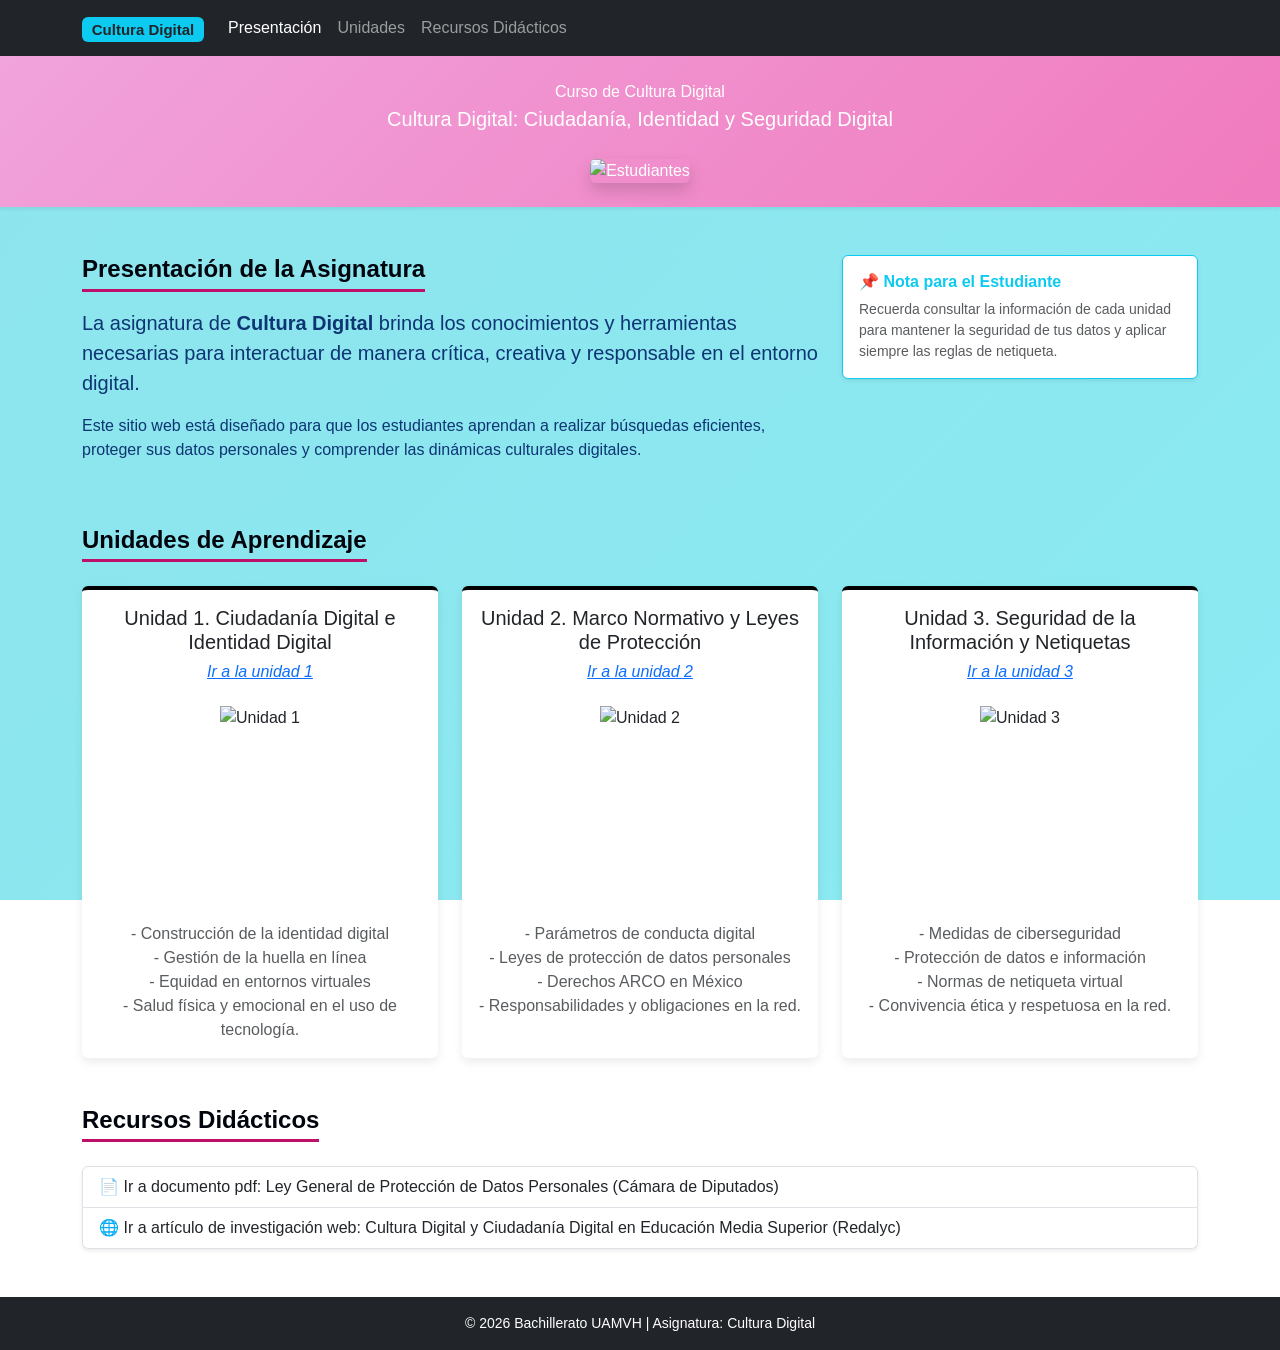
==== index.html @ b432fb2b "Rename Index.html to index.html" ====
<!DOCTYPE html>
<html lang="es">
<head>
    <meta charset="UTF-8">
    <meta name="viewport" content="width=device-width, initial-scale=1.0">
    <title>Curso: Cultura Digital</title>
    <!-- Bootstrap 5 -->
    <link href="https://cdn.jsdelivr.net/npm/bootstrap@5.3.0/dist/css/bootstrap.min.css" rel="stylesheet">
    
    <style>
        /* 1. FONDO DEGRADADO EN TONOS PASTEL (Celestito a Rosita) */
        body {
            background: linear-gradient(135deg, #8ee4ec 0%, #8aeaf3 100%) !important;
            background-attachment: fixed !important;
            font-family: 'Segoe UI', Tahoma, Geneva, Verdana, sans-serif;
            min-height: 100vh;
        }

        /* 2. TÍTULOS SUBRAYADOS EN ROSA PASTEL */
        .titulo-seccion {
            color: #00050d;
            font-weight: 700;
            border-bottom: 3px solid #bc1069 !important;
            display: inline-block;
            padding-bottom: 5px;
        }

        /* 3. TARJETAS EDUCATIVAS CON BORDE CELESTE */
        .tarjeta-educativa {
            border: none !important;
            border-top: 4px solid #000000 !important;
            background-color: #ffffff !important;
            box-shadow: 0 4px 10px rgba(0, 0, 0, 0.08) !important;
            transition: transform 0.3s ease;
        }

        .tarjeta-educativa:hover {
            transform: translateY(-6px);
            box-shadow: 0 10px 20px rgb(255, 120, 190) !important;
        }

        /* 4. ANIMACIÓN DE FLOTACIÓN AUTOMÁTICA (Mueve las imágenes solas) */
        @keyframes flotarSola {
            0% { transform: translateY(0px); }
            50% { transform: translateY(-14px); } /* Sube 14 píxeles */
            100% { transform: translateY(0px); } /* Vuelve a bajar */
        }

        .img-flotante {
            display: inline-block !important;
            animation: flotarSola 3s ease-in-out infinite !important;
        }
        #presentacion p { color: #0e3573 !important; }
    </style>
</head>
<body>

    <!-- CABECERA -->
    <header>
        <nav class="navbar navbar-expand-lg navbar-dark bg-dark">
            <div class="container">
                <a class="navbar-brand fw-bold" href="#">
                    <span class="badge bg-info text-dark">Cultura Digital</span>
                </a>
                <div class="collapse navbar-collapse" id="navMenu">
                    <ul class="navbar-nav me-auto mb-2 mb-lg-0">
                        <li class="nav-item"><a class="nav-link active" href="#presentacion">Presentación</a></li>
                        <li class="nav-item"><a class="nav-link" href="#unidades">Unidades</a></li>
                        <li class="nav-item"><a class="nav-link" href="#recursos">Recursos Didácticos</a></li>
                    </ul>
                </div>
            </div>
        </nav>

        <div class="text-white text-center py-4 px-3 shadow-sm"style="background: linear-gradient(135deg, #f1a3dc 0%, #f07abd 100%);"
            <h1 class="h3 fw-bold">Curso de Cultura Digital</h1>
            <p class="mb-0 lead">Cultura Digital: Ciudadanía, Identidad y Seguridad Digital</p>
            <br>
            <!-- Imagen 1 con movimiento automático -->
            <img src="CULTURA-DIGITAL.jpg" class="img-fluid rounded shadow img-flotante" style="max-height: 250px;" alt="Estudiantes">
        </div>
    </header>

    <!-- CONTENIDO PRINCIPAL -->
    <main class="container my-5">

        <!-- PRESENTACIÓN -->
        <div class="row mb-5">
            <section id="presentacion" class="col-lg-8">
                <h2 class="h4 mb-3 titulo-seccion">Presentación de la Asignatura</h2>
                <p class="text-secondary fs-5">
                    La asignatura de <strong>Cultura Digital</strong> brinda los conocimientos y herramientas necesarias para interactuar de manera crítica, creativa y responsable en el entorno digital.
                </p>
                <p class="text-secondary">
                    Este sitio web está diseñado para que los estudiantes aprendan a realizar búsquedas eficientes, proteger sus datos personales y comprender las dinámicas culturales digitales.
                </p>
            </section>

            <aside class="col-lg-4">
                <div class="card bg-white border-info p-3 shadow-sm">
                    <h3 class="h6 text-info fw-bold">📌 Nota para el Estudiante</h3>
                    <p class="card-text small text-muted">
                        Recuerda consultar la información de cada unidad para mantener la seguridad de tus datos y aplicar siempre las reglas de netiqueta.
                    </p>
                </div>
            </aside>
        </div>

        <!-- UNIDADES DE APRENDIZAJE -->
        <section id="unidades" class="mb-5">
            <h2 class="h4 text-center mb-4 titulo-seccion">Unidades de Aprendizaje</h2>
            <div class="row g-4">

                <!-- UNIDAD 1 -->
                <article class="col-md-4">
                    <div class="card h-100 tarjeta-educativa text-center">
                        <div class="card-body">
                            <h3 class="card-title h5">Unidad 1. Ciudadanía Digital e Identidad Digital</h3>
                            <h6><i><a href="unidad1.html" target="_blank">Ir a la unidad 1</a></i></h6>
                            <!-- Imagen 2 con movimiento -->
                            <img src="Ciudadanía Digital e Identidad Digital.jpg" class="img-fluid my-3 img-flotante" style="height: 200px; object-fit: cover;" alt="Unidad 1">
                            <p class="card-text text-muted">
                                - Construcción de la identidad digital<br>
                                - Gestión de la huella en línea<br>
                                - Equidad en entornos virtuales<br>
                                - Salud física y emocional en el uso de tecnología.
                            </p>
                        </div>
                    </div>
                </article>

                <!-- UNIDAD 2 -->
                <article class="col-md-4">
                    <div class="card h-100 tarjeta-educativa text-center">
                        <div class="card-body">
                            <h3 class="card-title h5">Unidad 2. Marco Normativo y Leyes de Protección</h3>
                            <h6><i><a href="unidad2.html" target="_blank">Ir a la unidad 2</a></i></h6>
                            <!-- Imagen 3 con movimiento -->
                            <img src="Marco Normativo y Leyes de Protección.jpg" class="img-fluid my-3 img-flotante" style="height: 200px; object-fit: cover;" alt="Unidad 2">
                            <p class="card-text text-muted">
                                - Parámetros de conducta digital<br>
                                - Leyes de protección de datos personales<br>
                                - Derechos ARCO en México<br>
                                - Responsabilidades y obligaciones en la red.
                            </p>
                        </div>
                    </div>
                </article>

                <!-- UNIDAD 3 -->
                <article class="col-md-4">
                    <div class="card h-100 tarjeta-educativa text-center">
                        <div class="card-body">
                            <h3 class="card-title h5">Unidad 3. Seguridad de la Información y Netiquetas</h3>
                            <h6><i><a href="unidad3.html" target="_blank">Ir a la unidad 3</a></i></h6>
                            <!-- Imagen 4 con movimiento -->
                            <img src="Seguridad en la Información y Netiquetas.jpg" class="img-fluid my-3 img-flotante" style="height: 200px; object-fit: cover;" alt="Unidad 3">
                            <p class="card-text text-muted">
                                - Medidas de ciberseguridad<br>
                                - Protección de datos e información<br>
                                - Normas de netiqueta virtual<br>
                                - Convivencia ética y respetuosa en la red.
                            </p>
                        </div>
                    </div>
                </article>

            </div>
        </section>

        <!-- RECURSOS DIDÁCTICOS -->
        <section id="recursos" class="mb-5">
            <h2 class="h4 text-center mb-4 titulo-seccion">Recursos Didácticos</h2>
            <div class="list-group shadow-sm">
                <a href="https://www.diputados.gob.mx/LeyesBiblio/pdf/LGPDPPSO.pdf" target="_blank" class="list-group-item list-group-item-action">
                    📄 Ir a documento pdf: Ley General de Protección de Datos Personales (Cámara de Diputados)
                </a>
                <a href="https://www.redalyc.org/journal/6731/673185636012/html/" target="_blank" class="list-group-item list-group-item-action">
                    🌐 Ir a artículo de investigación web: Cultura Digital y Ciudadanía Digital en Educación Media Superior (Redalyc)
                </a>
            </div>
        </section>

    </main>

    <footer class="bg-dark text-white text-center py-3 mt-auto">
        <p class="mb-0 small">&copy; 2026 Bachillerato UAMVH | Asignatura: Cultura Digital</p>
    </footer>

</body>
</html>
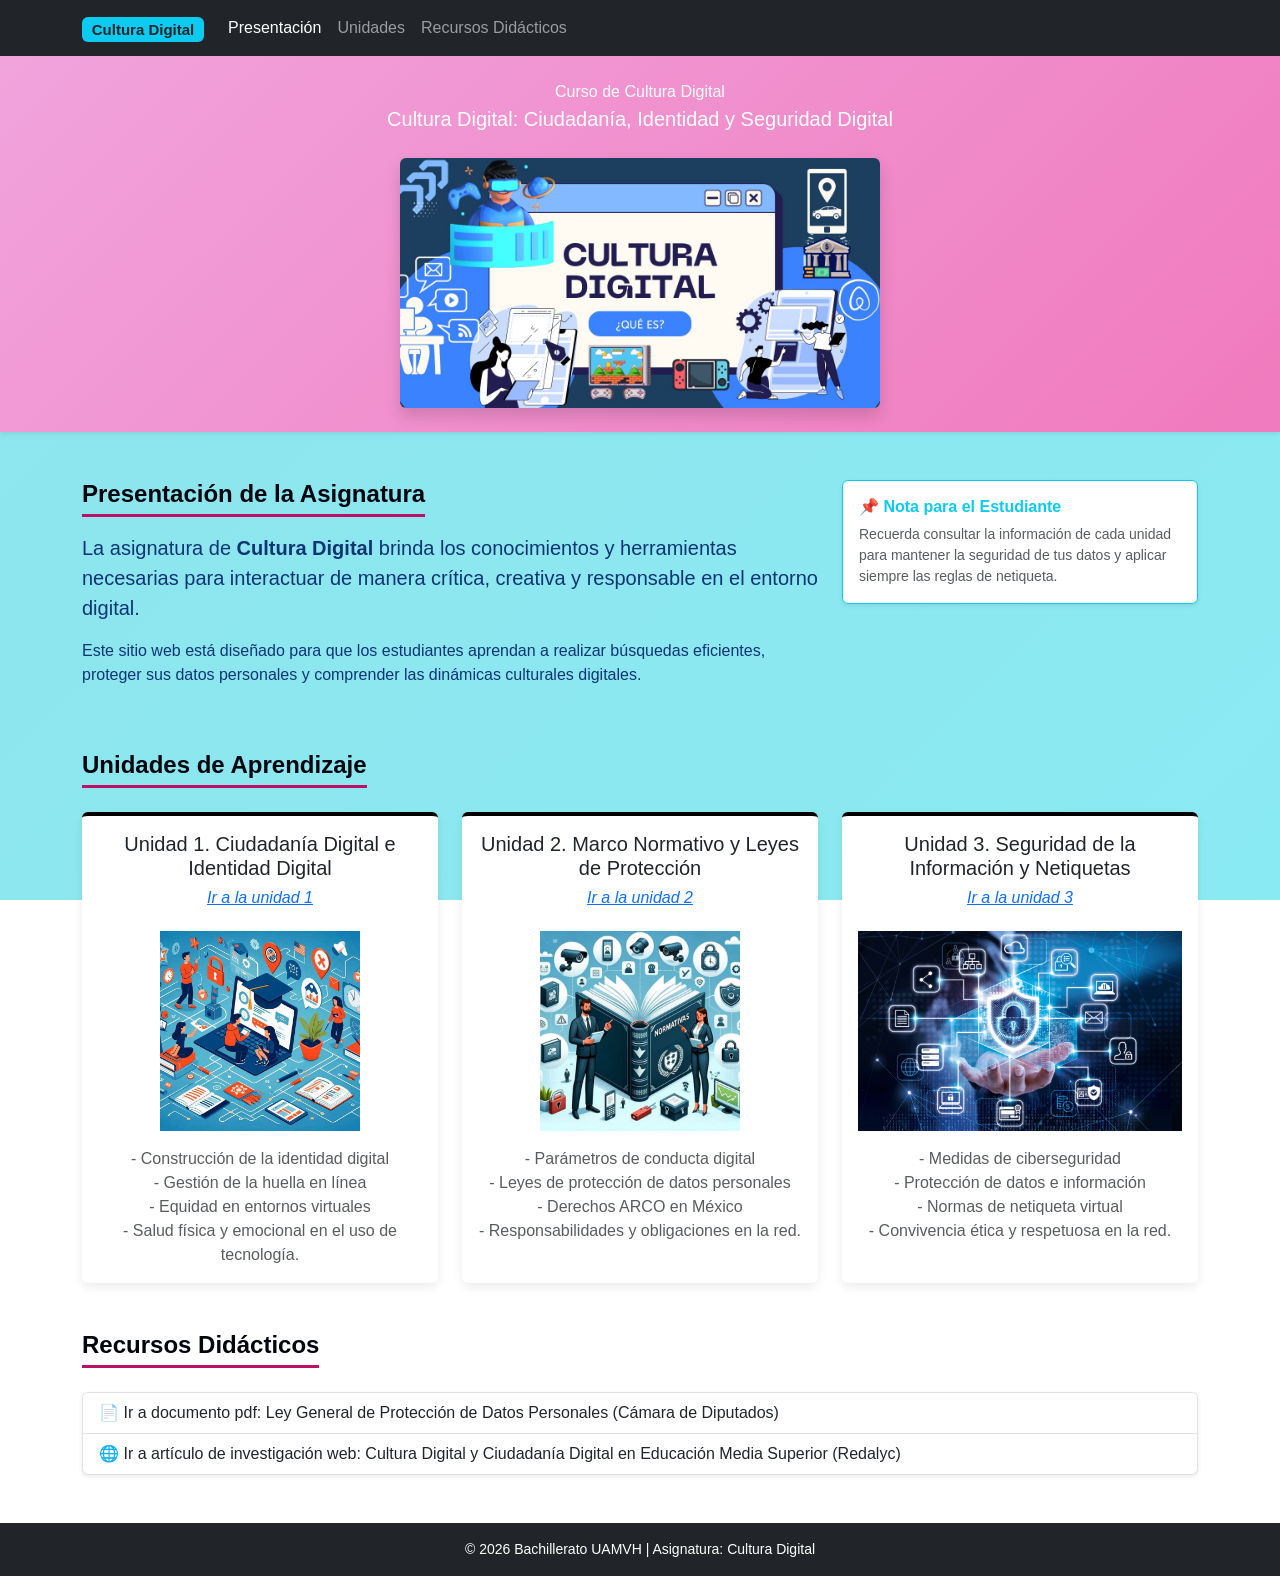
==== commit 6e531a27: "Update index.html" ====
--- a/index.html
+++ b/index.html
@@ -62,6 +62,9 @@
                 <a class="navbar-brand fw-bold" href="#">
                     <span class="badge bg-info text-dark">Cultura Digital</span>
                 </a>
+                <button class="navbar-toggler" type="button" data-bs-toggle="collapse" data-bs-target="#navMenu"></button>
+                    <span></span>
+                    </button>
                 <div class="collapse navbar-collapse" id="navMenu">
                     <ul class="navbar-nav me-auto mb-2 mb-lg-0">
                         <li class="nav-item"><a class="nav-link active" href="#presentacion">Presentación</a></li>
